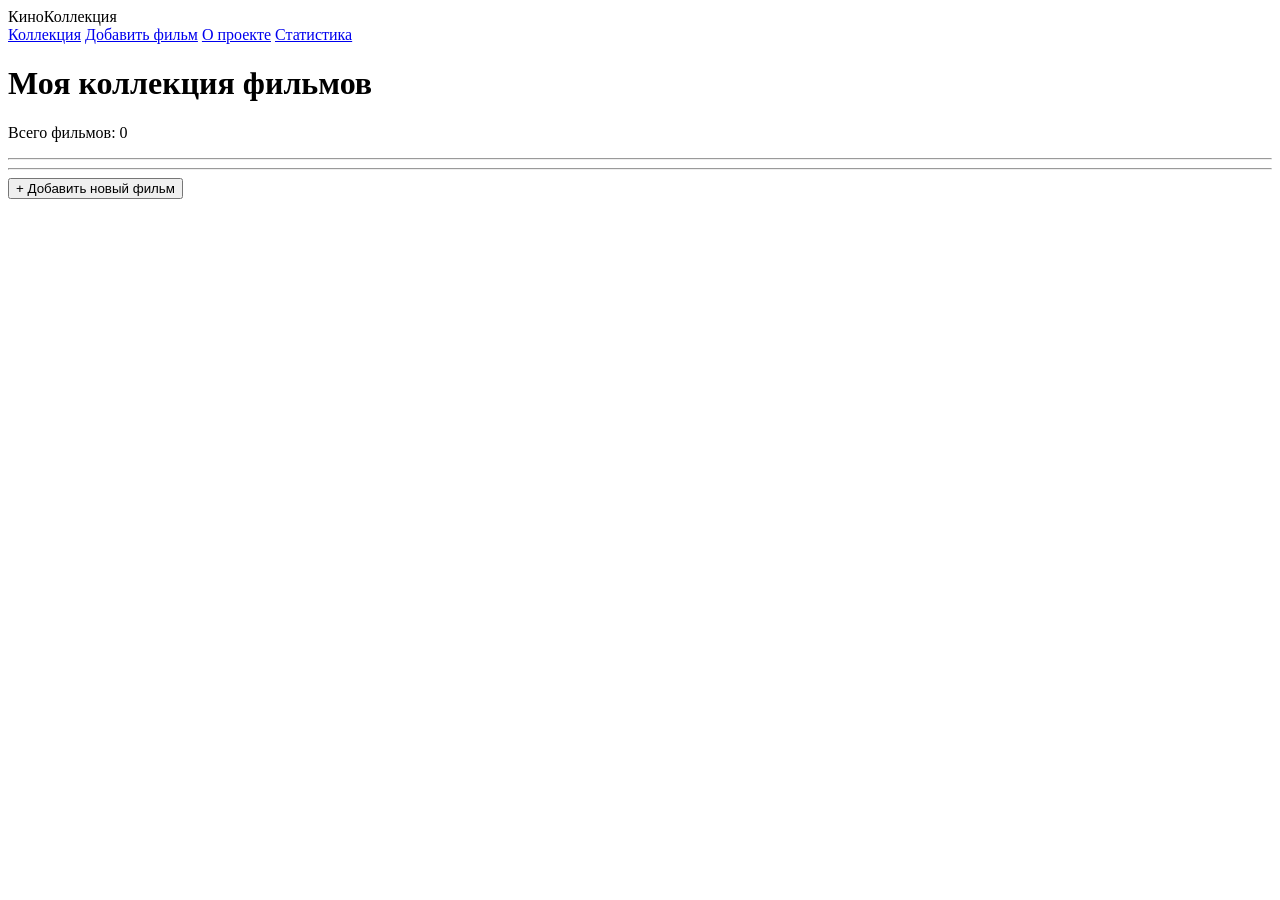
==== index.html @ 76b4c036 "Add files via upload" ====
<!DOCTYPE html>
<html lang="ru">

<head>
    <meta charset="UTF-8">
    <meta name="viewport" content="width=device-width, initial-scale=1.0">
    <title>КиноКоллекция</title>
    <link rel="stylesheet" href="css/common.css">
    <link rel="stylesheet" href="css/index.css">
    <meta name="viewport" content="width=device-width, initial-scale=1.0">
</head>

<body>
    <header>
        <div class="nav-container">
            <div class="logo">КиноКоллекция</div>
            <nav>
                <a href="index.html" class="nav-link active">Коллекция</a>
                <a href="form.html" class="nav-link">Добавить фильм</a>
                <a href="about.html" class="nav-link">О проекте</a>
                <a href="stats.html" class="nav-link">Статистика</a>
            </nav>
        </div>
    </header>

    <main class="container">
        <h1 class="title fade-in">Моя коллекция фильмов</h1>
        <p class="stats fade-in fade-in-delay-1">Всего фильмов: <span id="total-count">0</span></p>


        <hr class="section-divider">

        <div id="movies-grid" class="movies-grid"></div>


        <hr class="section-divider thin">


        <button onclick="window.location.href='form.html'" class="add-btn">+ Добавить новый фильм</button>
    </main>

    <script src="js/storage.js"></script>
    <script src="js/main.js"></script>
</body>

</html>
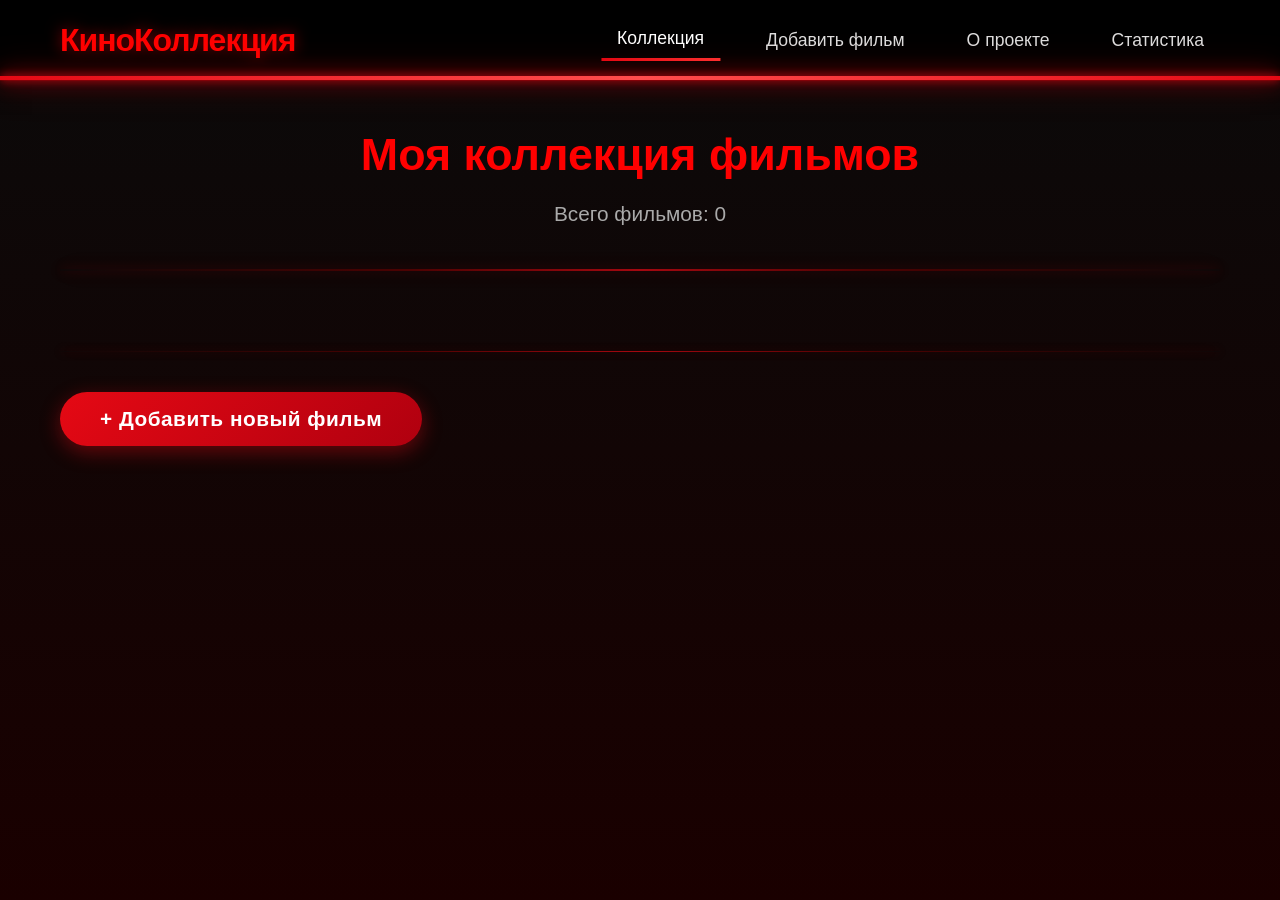
==== commit cfbc657c: "Fix HTML structure and update stylesheet paths" ====
--- a/index.html
+++ b/index.html
@@ -5,8 +5,8 @@
     <meta charset="UTF-8">
     <meta name="viewport" content="width=device-width, initial-scale=1.0">
     <title>КиноКоллекция</title>
-    <link rel="stylesheet" href="css/common.css">
-    <link rel="stylesheet" href="css/index.css">
+    <link rel="stylesheet" href="common.css">
+    <link rel="stylesheet" href="index.css">
     <meta name="viewport" content="width=device-width, initial-scale=1.0">
 </head>
 
@@ -43,4 +43,4 @@
     <script src="js/main.js"></script>
 </body>
 
-</html>+</html>
--- a/common.css
+++ b/common.css
@@ -0,0 +1,432 @@
+* {
+    margin: 0;
+    padding: 0;
+    box-sizing: border-box;
+}
+
+body {
+    background: linear-gradient(to bottom, #0f0f0f 0%, #180000 100%);
+    color: #ffffff;
+    font-family: 'Segoe UI', Arial, sans-serif;
+    line-height: 1.5;
+}
+
+header {
+    background-color: black;
+    padding: 1rem 0;
+    position: sticky;
+    top: 0;
+    z-index: 100;
+    box-shadow: 0 4px 20px rgba(0, 0, 0, 0.6);
+}
+
+.nav-container {
+    max-width: 1200px;
+    margin: 0 auto;
+    display: flex;
+    align-items: center;
+    justify-content: space-between;
+    padding: 0 20px;
+}
+
+.logo {
+    font-size: 1.8rem;
+    font-weight: bold;
+    color: red;
+}
+
+nav {
+    display: flex;
+    gap: 30px;
+}
+
+.nav-link {
+    color: #ddd;
+    text-decoration: none;
+    font-size: 1.1rem;
+    padding: 8px 16px;
+    border-radius: 6px;
+    transition: all 0.3s ease;
+}
+
+.nav-link:hover,
+.nav-link.active {
+    background-color: red;
+    color: white;
+}
+
+.container {
+    max-width: 1200px;
+    margin: 40px auto;
+    padding: 0 20px;
+}
+
+.title {
+    text-align: center;
+    font-size: 2.8rem;
+    margin-bottom: 10px;
+    color: red;
+}
+
+.add-btn,
+.save-btn {
+    background-color: red;
+    color: white;
+    border: none;
+    padding: 15px 40px;
+    font-size: 1.3rem;
+    border-radius: 50px;
+    cursor: pointer;
+    transition: all 0.3s;
+    display: inline-block;
+}
+
+.add-btn:hover,
+.save-btn:hover {
+    background-color: red;
+    transform: scale(1.05);
+}
+
+@media (max-width: 600px) {
+    .nav-container {
+        flex-direction: column;
+        gap: 15px;
+    }
+
+    .title {
+        font-size: 2.2rem;
+    }
+}
+
+@media (max-width: 480px) {
+    .container {
+        padding: 0 12px;
+        margin: 20px auto;
+    }
+
+    .title {
+        font-size: 2rem;
+    }
+
+    .nav-container {
+        flex-direction: column;
+        gap: 12px;
+        padding: 0 12px;
+    }
+
+    nav {
+        flex-direction: column;
+        gap: 8px;
+        width: 100%;
+        text-align: center;
+    }
+
+    .nav-link {
+        padding: 10px;
+        font-size: 1.1rem;
+    }
+
+    .logo {
+        font-size: 1.6rem;
+    }
+}
+
+@media (max-width: 768px) {
+    .container {
+        padding: 0 16px;
+        margin: 30px auto;
+    }
+
+    .title {
+        font-size: 2.4rem;
+    }
+
+    .add-btn,
+    .save-btn {
+        padding: 12px 30px;
+        font-size: 1.1rem;
+    }
+
+    .form-buttons {
+        flex-direction: column;
+        gap: 12px;
+    }
+
+    .save-btn,
+    .cancel-btn {
+        width: 100%;
+    }
+}
+
+@media (max-width: 1024px) {
+    .movies-grid {
+        grid-template-columns: repeat(auto-fill, minmax(280px, 1fr));
+        gap: 20px;
+    }
+
+    .stats-grid {
+        grid-template-columns: repeat(auto-fit, minmax(200px, 1fr));
+    }
+}
+
+.section-divider {
+    height: 2px;
+    margin: 40px auto;
+    max-width: 100%;
+    background: linear-gradient(to right,
+            transparent 0%,
+            #660000 30%,
+            #e50914 50%,
+            #660000 70%,
+            transparent 100%);
+    border: none;
+    box-shadow:
+        0 0 12px rgba(229, 9, 20, 0.4),
+        0 0 25px rgba(229, 9, 20, 0.15);
+    opacity: 0.7;
+    border-radius: 2px;
+}
+
+.section-divider.thin {
+    height: 1px;
+    box-shadow:
+        0 0 8px rgba(229, 9, 20, 0.35),
+        0 0 18px rgba(229, 9, 20, 0.12);
+}
+
+.fade-in {
+    opacity: 0;
+    animation: fadeInUp 0.8s forwards;
+}
+
+.fade-in-delay-1 {
+    animation-delay: 100ms;
+}
+
+.fade-in-delay-2 {
+    animation-delay: 200ms;
+}
+
+.fade-in-delay-3 {
+    animation-delay: 300ms;
+}
+
+.fade-in-delay-4 {
+    animation-delay: 400ms;
+}
+
+@keyframes fadeInUp {
+    from {
+        opacity: 0;
+        transform: translateY(40px);
+    }
+
+    to {
+        opacity: 1;
+        transform: translateY(0);
+    }
+}
+
+.movie-card {
+    opacity: 0;
+    transform: translateY(30px) scale(0.95);
+    animation: movieCardPop 0.7s forwards;
+}
+
+.movie-card:nth-child(1) {
+    animation-delay: 100ms;
+}
+
+.movie-card:nth-child(2) {
+    animation-delay: 200ms;
+}
+
+.movie-card:nth-child(3) {
+    animation-delay: 300ms;
+}
+
+.movie-card:nth-child(4) {
+    animation-delay: 400ms;
+}
+
+.movie-card:nth-child(5) {
+    animation-delay: 500ms;
+}
+
+.movie-card:nth-child(6) {
+    animation-delay: 600ms;
+}
+
+@keyframes movieCardPop {
+    from {
+        opacity: 0;
+        transform: translateY(50px) scale(0.92);
+    }
+
+    to {
+        opacity: 1;
+        transform: translateY(0) scale(1);
+    }
+}
+
+.stat-card {
+    opacity: 0;
+    transform: scale(0.85);
+    animation: statCardPop 0.6s forwards;
+}
+
+.stat-card:nth-child(1) {
+    animation-delay: 100ms;
+}
+
+.stat-card:nth-child(2) {
+    animation-delay: 200ms;
+}
+
+.stat-card:nth-child(3) {
+    animation-delay: 300ms;
+}
+
+.stat-card:nth-child(4) {
+    animation-delay: 400ms;
+}
+
+@keyframes statCardPop {
+    from {
+        opacity: 0;
+        transform: scale(0.8) translateY(30px);
+    }
+
+    to {
+        opacity: 1;
+        transform: scale(1) translateY(0);
+    }
+}
+
+.movie-form {
+    opacity: 0;
+    transform: translateY(30px);
+    animation: formFadeIn 0.9s 100ms forwards;
+}
+
+@keyframes formFadeIn {
+    from {
+        opacity: 0;
+        transform: translateY(40px);
+    }
+
+    to {
+        opacity: 1;
+        transform: translateY(0);
+    }
+}
+
+.title {
+    opacity: 0;
+    animation: titlePop 1s 50ms forwards;
+}
+
+@keyframes titlePop {
+    from {
+        opacity: 0;
+        transform: translateY(-30px);
+    }
+
+    to {
+        opacity: 1;
+        transform: translateY(0);
+    }
+}
+
+.nav-container {
+    opacity: 0;
+    animation: navFadeIn 0.8s forwards;
+}
+
+@keyframes navFadeIn {
+    from {
+        opacity: 0;
+        transform: translateY(-20px);
+    }
+
+    to {
+        opacity: 1;
+        transform: translateY(0);
+    }
+}
+
+body {
+    background: linear-gradient(to bottom, #0a0a0a 0%, #1a0000 100%);
+    min-height: 100vh;
+}
+
+header {
+    border-bottom: 1px solid #330000;
+}
+
+.logo {
+    font-size: 2rem;
+    letter-spacing: -1px;
+    text-shadow: 0 0 15px rgba(229, 9, 20, 0.6);
+}
+
+.nav-link {
+    position: relative;
+    transition: all 0.3s ease;
+}
+
+.nav-link:hover,
+.nav-link.active {
+    background-color: transparent;
+    color: white;
+    transform: translateY(-2px);
+}
+
+.nav-link::after {
+    content: '';
+    position: absolute;
+    bottom: -2px;
+    left: 50%;
+    width: 0;
+    height: 3px;
+    background: linear-gradient(to right, #e50914, #ff3333);
+    transition: all 0.3s ease;
+    transform: translateX(-50%);
+}
+
+.nav-link:hover::after,
+.nav-link.active::after {
+    width: 100%;
+}
+
+.add-btn,
+.save-btn {
+    background: linear-gradient(135deg, #e50914, #b0000f);
+    box-shadow: 0 6px 20px rgba(229, 9, 20, 0.4);
+    font-weight: 600;
+    letter-spacing: 0.5px;
+}
+
+.add-btn:hover,
+.save-btn:hover {
+    transform: translateY(-3px) scale(1.03);
+    box-shadow: 0 10px 30px rgba(229, 9, 20, 0.6);
+}
+
+* {
+    transition: background-color 0.25s, color 0.25s, transform 0.25s, box-shadow 0.25s;
+}
+
+header::after {
+    content: '';
+    position: absolute;
+    bottom: 0;
+    left: 0;
+    width: 100%;
+    height: 4px;
+    background: linear-gradient(to right, #e50914, #ff4d4d, #e50914);
+    box-shadow:
+        0 0 8px #e50914,
+        0 0 20px #e50914,
+        0 0 35px rgba(229, 9, 20, 0.7);
+}
--- a/index.css
+++ b/index.css
@@ -0,0 +1,180 @@
+.stats {
+    text-align: center;
+    font-size: 1.3rem;
+    color: #aaa;
+    margin-bottom: 40px;
+}
+
+.movies-grid {
+    display: grid;
+    grid-template-columns: repeat(auto-fill, minmax(300px, 1fr));
+    gap: 25px;
+}
+
+.movie-card {
+    background-color: black;
+    border-radius: 16px;
+    overflow: hidden;
+    box-shadow: 0 8px 25px rgba(0, 0, 0, 0.5);
+    transition: transform 0.3s ease, box-shadow 0.3s ease;
+}
+
+.movie-card:hover {
+    transform: scale(1.05);
+    box-shadow: 0 15px 40px rgba(229, 9, 20, 0.4);
+}
+
+.movie-card-content {
+    padding: 20px;
+}
+
+.movie-card h3 {
+    font-size: 1.5rem;
+    margin-bottom: 8px;
+}
+
+.movie-card p {
+    color: gray;
+    margin-bottom: 15px;
+}
+
+.status {
+    display: flex;
+    align-items: center;
+    gap: 10px;
+    font-size: 1.1rem;
+    margin-bottom: 15px;
+}
+
+.delete-btn {
+    background-color: red;
+    color: white;
+    border: none;
+    padding: 10px 20px;
+    border-radius: 8px;
+    cursor: pointer;
+    font-size: 1rem;
+    width: 100%;
+    transition: background 0.3s;
+}
+
+.delete-btn:hover {
+    background-color: red;
+}
+
+@media (max-width: 600px) {
+    .movies-grid {
+        grid-template-columns: 1fr;
+    }
+}
+
+@media (max-width: 768px) {
+    .movies-grid {
+        grid-template-columns: 1fr;
+        gap: 20px;
+    }
+
+    .movie-card {
+        max-width: 100%;
+    }
+
+    .movie-card h3 {
+        font-size: 1.4rem;
+    }
+
+    .movie-card p {
+        font-size: 0.95rem;
+    }
+
+    .delete-btn {
+        padding: 10px;
+        font-size: 0.95rem;
+    }
+}
+
+@media (max-width: 480px) {
+    .status {
+        font-size: 1rem;
+    }
+}
+
+.movie-poster {
+    width: 100%;
+    height: 360px;
+    object-fit: cover;
+    display: block;
+    border-bottom: 2px solid #333;
+}
+
+.no-poster {
+    width: 100%;
+    height: 360px;
+    background: #1a1a1a;
+    color: #666;
+    display: flex;
+    align-items: center;
+    justify-content: center;
+    font-size: 1.2rem;
+    border-bottom: 2px solid #333;
+}
+
+.movie-card {
+    max-width: 360px;
+    margin: 0 auto;
+}
+
+.movie-card:hover {
+    transform: scale(1.04);
+    box-shadow: 0 16px 48px rgba(229, 9, 20, 0.3);
+}
+
+.status input:checked+label {
+    color: #00ff9d;
+    font-weight: 600;
+}
+
+.movie-card {
+    background: #0f0f0f;
+    border: 1px solid #330000;
+    overflow: hidden;
+}
+
+.movie-card:hover {
+    transform: scale(1.06);
+    box-shadow: 0 20px 50px rgba(229, 9, 20, 0.45);
+    border-color: #e50914;
+}
+
+.movie-poster {
+    height: 380px;
+    object-fit: cover;
+    transition: transform 0.4s ease;
+}
+
+.movie-card:hover .movie-poster {
+    transform: scale(1.08);
+}
+
+.no-poster {
+    height: 380px;
+    font-size: 1.1rem;
+    background: linear-gradient(#1f1f1f, #141414);
+}
+
+.status {
+    margin: 18px 0;
+}
+
+.status input[type="checkbox"] {
+    accent-color: #e50914;
+    transform: scale(1.2);
+}
+
+.delete-btn {
+    background: linear-gradient(135deg, #e50914, #8a000a);
+    font-weight: 600;
+}
+
+.delete-btn:hover {
+    background: #ff1a1a;
+}
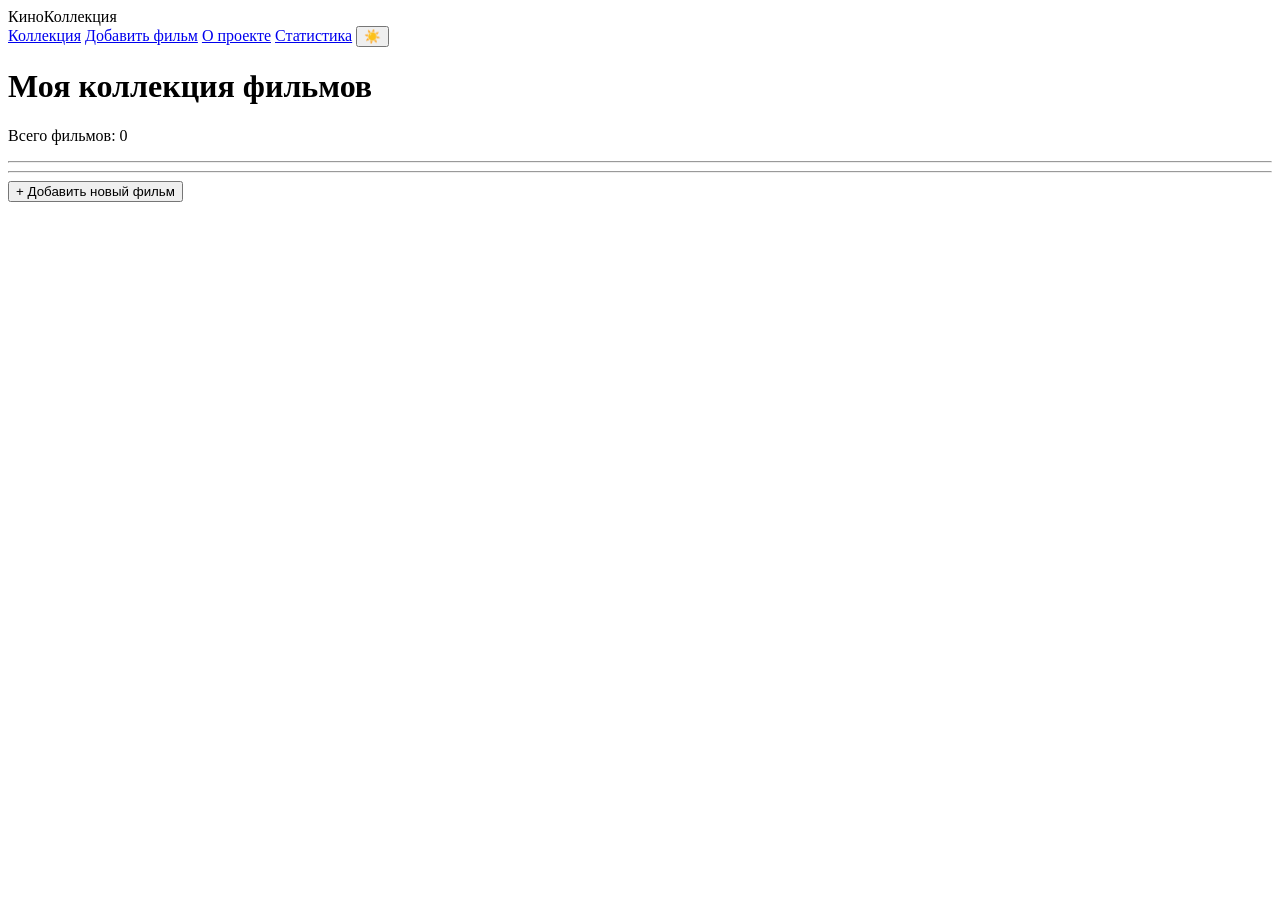
==== commit 07c6dcc7: "Add files via upload" ====
--- a/index.html
+++ b/index.html
@@ -4,9 +4,20 @@
 <head>
     <meta charset="UTF-8">
     <meta name="viewport" content="width=device-width, initial-scale=1.0">
+    <script>
+        (function () {
+            const savedTheme = localStorage.getItem('theme');
+            if (savedTheme) {
+                document.documentElement.setAttribute('data-theme', savedTheme);
+            } else {
+                document.documentElement.setAttribute('data-theme', 'dark');
+            }
+        })();
+    </script>
     <title>КиноКоллекция</title>
-    <link rel="stylesheet" href="common.css">
-    <link rel="stylesheet" href="index.css">
+    <link rel="stylesheet" href="css/common.css">
+    <link rel="stylesheet" href="css/index.css">
+    <link rel="stylesheet" href="css/theme.css">
     <meta name="viewport" content="width=device-width, initial-scale=1.0">
 </head>
 
@@ -15,10 +26,13 @@
         <div class="nav-container">
             <div class="logo">КиноКоллекция</div>
             <nav>
-                <a href="index.html" class="nav-link active">Коллекция</a>
+                <a href="index.html" class="nav-link">Коллекция</a>
                 <a href="form.html" class="nav-link">Добавить фильм</a>
                 <a href="about.html" class="nav-link">О проекте</a>
                 <a href="stats.html" class="nav-link">Статистика</a>
+                <button id="theme-toggle" class="theme-toggle" title="Сменить тему">
+                    ☀️
+                </button>
             </nav>
         </div>
     </header>
@@ -41,6 +55,7 @@
 
     <script src="js/storage.js"></script>
     <script src="js/main.js"></script>
+    <script src="js/theme.js"></script>
 </body>
 
-</html>
+</html>
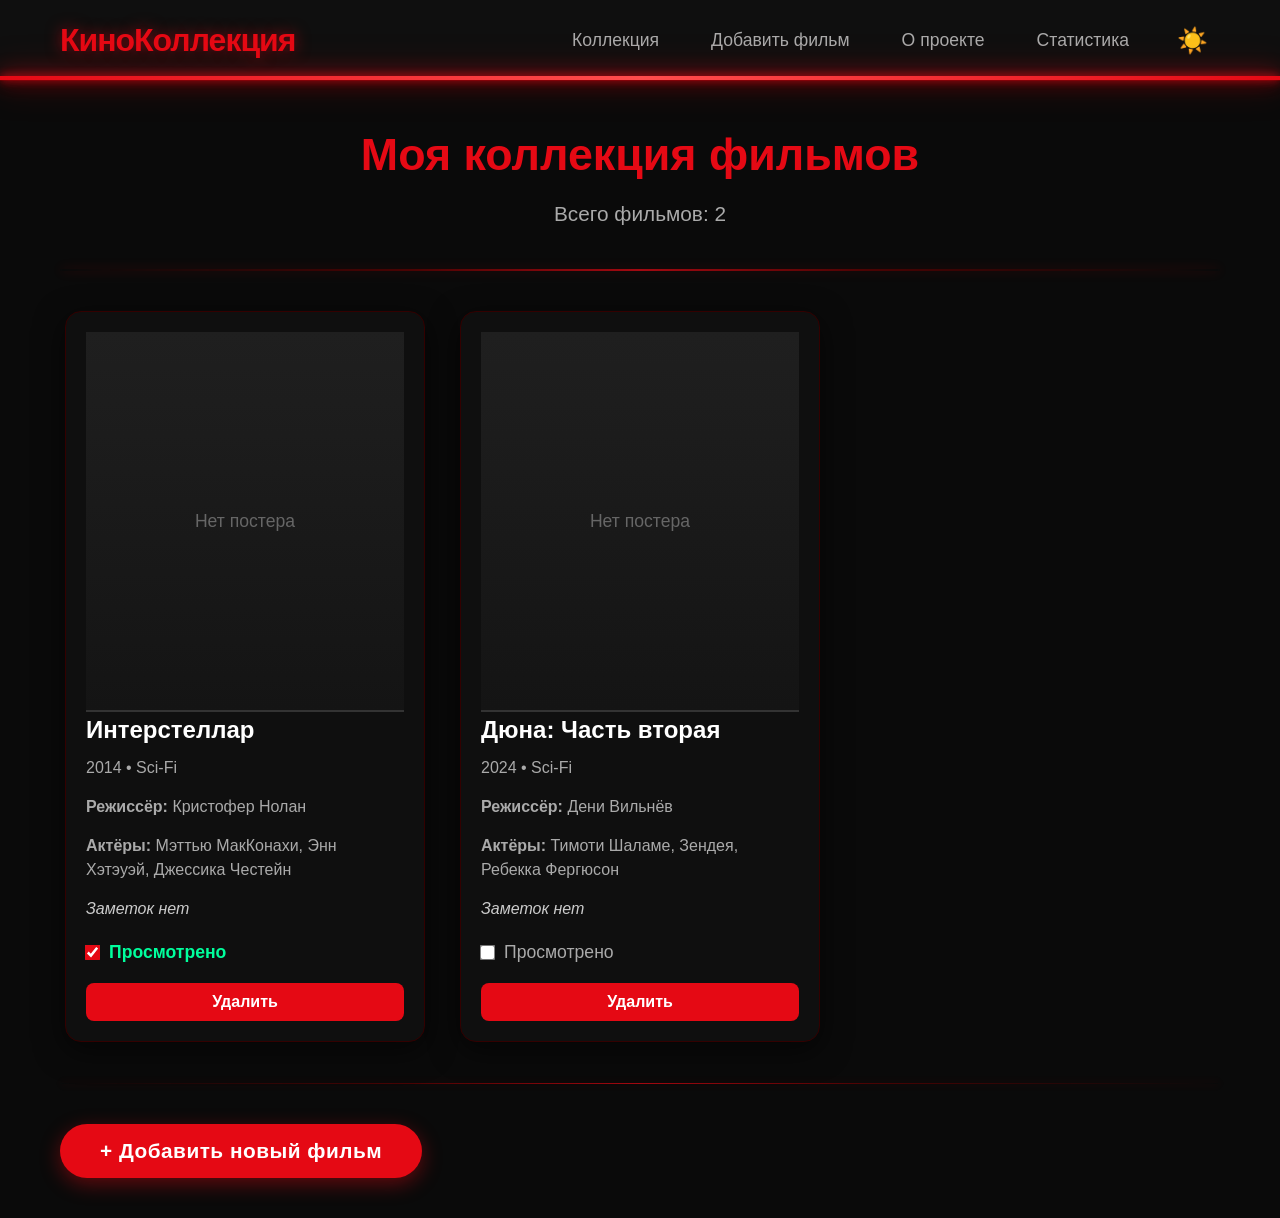
==== commit cb5f4cc6: "Update index.html" ====
--- a/index.html
+++ b/index.html
@@ -15,9 +15,9 @@
         })();
     </script>
     <title>КиноКоллекция</title>
-    <link rel="stylesheet" href="css/common.css">
-    <link rel="stylesheet" href="css/index.css">
-    <link rel="stylesheet" href="css/theme.css">
+    <link rel="stylesheet" href="common.css">
+    <link rel="stylesheet" href="index.css">
+    <link rel="stylesheet" href="theme.css">
     <meta name="viewport" content="width=device-width, initial-scale=1.0">
 </head>
 
@@ -53,9 +53,9 @@
         <button onclick="window.location.href='form.html'" class="add-btn">+ Добавить новый фильм</button>
     </main>
 
-    <script src="js/storage.js"></script>
-    <script src="js/main.js"></script>
-    <script src="js/theme.js"></script>
+    <script src="storage.js"></script>
+    <script src="main.js"></script>
+    <script src="theme.js"></script>
 </body>
 
-</html>+</html>
--- a/common.css
+++ b/common.css
@@ -0,0 +1,420 @@
+* {
+    margin: 0;
+    padding: 0;
+    box-sizing: border-box;
+}
+
+body {
+    background: linear-gradient(to bottom, #0f0f0f 0%, #180000 100%);
+    color: #ffffff;
+    font-family: 'Segoe UI', Arial, sans-serif;
+    line-height: 1.5;
+}
+
+header {
+    background-color: black;
+    padding: 1rem 0;
+    position: sticky;
+    top: 0;
+    z-index: 100;
+    box-shadow: 0 4px 20px rgba(0, 0, 0, 0.6);
+}
+
+.nav-container {
+    max-width: 1200px;
+    margin: 0 auto;
+    display: flex;
+    align-items: center;
+    justify-content: space-between;
+    padding: 0 20px;
+}
+
+.logo {
+    font-size: 1.8rem;
+    font-weight: bold;
+    color: red;
+}
+
+nav {
+    display: flex;
+    gap: 30px;
+}
+
+.nav-link {
+    color: #ddd;
+    text-decoration: none;
+    font-size: 1.1rem;
+    padding: 8px 16px;
+    border-radius: 6px;
+    transition: all 0.3s ease;
+}
+
+.nav-link:hover,
+.nav-link.active {
+    background-color: red;
+    color: white;
+}
+
+.container {
+    max-width: 1200px;
+    margin: 40px auto;
+    padding: 0 20px;
+}
+
+.title {
+    text-align: center;
+    font-size: 2.8rem;
+    margin-bottom: 10px;
+    color: red;
+}
+
+.add-btn,
+.save-btn {
+    background-color: red;
+    color: white;
+    border: none;
+    padding: 15px 40px;
+    font-size: 1.3rem;
+    border-radius: 50px;
+    cursor: pointer;
+    transition: all 0.3s;
+    display: inline-block;
+}
+
+.add-btn:hover,
+.save-btn:hover {
+    background-color: red;
+    transform: scale(1.05);
+}
+
+@media (max-width: 600px) {
+    .nav-container {
+        flex-direction: column;
+        gap: 15px;
+    }
+
+    .title {
+        font-size: 2.2rem;
+    }
+}
+
+@media (max-width: 480px) {
+    .container {
+        padding: 0 12px;
+        margin: 20px auto;
+    }
+
+    .title {
+        font-size: 2rem;
+    }
+
+    .nav-container {
+        flex-direction: column;
+        gap: 12px;
+        padding: 0 12px;
+    }
+
+    nav {
+        flex-direction: column;
+        gap: 8px;
+        width: 100%;
+        text-align: center;
+    }
+
+    .nav-link {
+        padding: 10px;
+        font-size: 1.1rem;
+    }
+
+    .logo {
+        font-size: 1.6rem;
+    }
+}
+
+@media (max-width: 768px) {
+    .container {
+        padding: 0 16px;
+        margin: 30px auto;
+    }
+
+    .title {
+        font-size: 2.4rem;
+    }
+
+    .add-btn,
+    .save-btn {
+        padding: 12px 30px;
+        font-size: 1.1rem;
+    }
+
+    .form-buttons {
+        flex-direction: column;
+        gap: 12px;
+    }
+
+    .save-btn,
+    .cancel-btn {
+        width: 100%;
+    }
+}
+
+@media (max-width: 1024px) {
+    .movies-grid {
+        grid-template-columns: repeat(auto-fill, minmax(280px, 1fr));
+        gap: 20px;
+    }
+
+    .stats-grid {
+        grid-template-columns: repeat(auto-fit, minmax(200px, 1fr));
+    }
+}
+
+.section-divider {
+    height: 2px;
+    margin: 40px auto;
+    max-width: 100%;
+    background: linear-gradient(to right,
+            transparent 0%,
+            #660000 30%,
+            #e50914 50%,
+            #660000 70%,
+            transparent 100%);
+    border: none;
+    box-shadow:
+        0 0 12px rgba(229, 9, 20, 0.4),
+        0 0 25px rgba(229, 9, 20, 0.15);
+    opacity: 0.7;
+    border-radius: 2px;
+}
+
+.section-divider.thin {
+    height: 1px;
+    box-shadow:
+        0 0 8px rgba(229, 9, 20, 0.35),
+        0 0 18px rgba(229, 9, 20, 0.12);
+}
+
+.fade-in {
+    opacity: 0;
+    animation: fadeInUp 0.8s forwards;
+}
+
+.fade-in-delay-1 {
+    animation-delay: 100ms;
+}
+
+.fade-in-delay-2 {
+    animation-delay: 200ms;
+}
+
+.fade-in-delay-3 {
+    animation-delay: 300ms;
+}
+
+.fade-in-delay-4 {
+    animation-delay: 400ms;
+}
+
+@keyframes fadeInUp {
+    from {
+        opacity: 0;
+        transform: translateY(40px);
+    }
+
+    to {
+        opacity: 1;
+        transform: translateY(0);
+    }
+}
+
+.movie-card {
+    opacity: 0;
+    transform: translateY(30px) scale(0.95);
+    animation: movieCardPop 0.7s forwards;
+}
+
+.movie-card:nth-child(1) {
+    animation-delay: 100ms;
+}
+
+.movie-card:nth-child(2) {
+    animation-delay: 200ms;
+}
+
+.movie-card:nth-child(3) {
+    animation-delay: 300ms;
+}
+
+.movie-card:nth-child(4) {
+    animation-delay: 400ms;
+}
+
+.movie-card:nth-child(5) {
+    animation-delay: 500ms;
+}
+
+.movie-card:nth-child(6) {
+    animation-delay: 600ms;
+}
+
+@keyframes movieCardPop {
+    from {
+        opacity: 0;
+        transform: translateY(50px) scale(0.92);
+    }
+
+    to {
+        opacity: 1;
+        transform: translateY(0) scale(1);
+    }
+}
+
+.stat-card {
+    opacity: 0;
+    transform: scale(0.85);
+    animation: statCardPop 0.6s forwards;
+}
+
+.stat-card:nth-child(1) {
+    animation-delay: 100ms;
+}
+
+.stat-card:nth-child(2) {
+    animation-delay: 200ms;
+}
+
+.stat-card:nth-child(3) {
+    animation-delay: 300ms;
+}
+
+.stat-card:nth-child(4) {
+    animation-delay: 400ms;
+}
+
+@keyframes statCardPop {
+    from {
+        opacity: 0;
+        transform: scale(0.8) translateY(30px);
+    }
+
+    to {
+        opacity: 1;
+        transform: scale(1) translateY(0);
+    }
+}
+
+.movie-form {
+    opacity: 0;
+    transform: translateY(30px);
+    animation: formFadeIn 0.9s 100ms forwards;
+}
+
+@keyframes formFadeIn {
+    from {
+        opacity: 0;
+        transform: translateY(40px);
+    }
+
+    to {
+        opacity: 1;
+        transform: translateY(0);
+    }
+}
+
+.title {
+    opacity: 1;
+}
+
+header,
+.nav-container,
+.logo {
+    animation: none !important;
+    opacity: 1 !important;
+    transform: none !important;
+}
+
+body {
+    background: linear-gradient(to bottom, #0a0a0a 0%, #1a0000 100%);
+    min-height: 100vh;
+}
+
+header {
+    border-bottom: 1px solid #330000;
+}
+
+.logo {
+    font-size: 2rem;
+    letter-spacing: -1px;
+    text-shadow: 0 0 15px rgba(229, 9, 20, 0.6);
+}
+
+.nav-link {
+    position: relative;
+    transition: all 0.3s ease;
+}
+
+.nav-link:hover,
+.nav-link.active {
+    background-color: transparent;
+    color: white;
+    transform: translateY(-2px);
+}
+
+.nav-link::after {
+    display: none;
+}
+
+.add-btn,
+.save-btn {
+    background: linear-gradient(135deg, #e50914, #b0000f);
+    box-shadow: 0 6px 20px rgba(229, 9, 20, 0.4);
+    font-weight: 600;
+    letter-spacing: 0.5px;
+}
+
+.add-btn:hover,
+.save-btn:hover {
+    transform: translateY(-3px) scale(1.03);
+    box-shadow: 0 10px 30px rgba(229, 9, 20, 0.6);
+}
+
+* {
+    transition: background-color 0.25s, color 0.25s, transform 0.25s, box-shadow 0.25s;
+}
+
+header::after {
+    content: '';
+    position: absolute;
+    bottom: 0;
+    left: 0;
+    width: 100%;
+    height: 4px;
+    background: linear-gradient(to right, #e50914, #ff4d4d, #e50914);
+    box-shadow:
+        0 0 8px #e50914,
+        0 0 20px #e50914,
+        0 0 35px rgba(229, 9, 20, 0.7);
+}
+
+.nav-container {
+    position: relative;
+}
+
+nav {
+    display: flex;
+    align-items: center;
+    gap: 20px;
+}
+
+.delete-btn {
+    color: white;
+    font-weight: 600;
+}
+
+[data-theme="light"] .delete-btn {
+    background: #333333;
+}
+
+[data-theme="light"] .delete-btn:hover {
+    background: #1f1f1f;
+}
--- a/index.css
+++ b/index.css
@@ -0,0 +1,179 @@
+.stats {
+    text-align: center;
+    font-size: 1.3rem;
+    color: #aaa;
+    margin-bottom: 40px;
+}
+
+.movies-grid {
+    display: grid;
+    grid-template-columns: repeat(auto-fill, minmax(300px, 1fr));
+    gap: 25px;
+}
+
+.movie-card {
+    background-color: black;
+    border-radius: 16px;
+    overflow: hidden;
+    box-shadow: 0 8px 25px rgba(0, 0, 0, 0.5);
+    transition: transform 0.3s ease, box-shadow 0.3s ease;
+}
+
+.movie-card:hover {
+    transform: scale(1.05);
+    box-shadow: 0 15px 40px rgba(229, 9, 20, 0.4);
+}
+
+.movie-card-content {
+    padding: 20px;
+}
+
+.movie-card h3 {
+    font-size: 1.5rem;
+    margin-bottom: 8px;
+}
+
+.movie-card p {
+    color: gray;
+    margin-bottom: 15px;
+}
+
+.status {
+    display: flex;
+    align-items: center;
+    gap: 10px;
+    font-size: 1.1rem;
+    margin-bottom: 15px;
+}
+
+.delete-btn {
+    background-color: red;
+    color: white;
+    border: none;
+    padding: 10px 20px;
+    border-radius: 8px;
+    cursor: pointer;
+    font-size: 1rem;
+    width: 100%;
+    transition: background 0.3s;
+}
+
+.delete-btn:hover {
+    background-color: red;
+}
+
+@media (max-width: 600px) {
+    .movies-grid {
+        grid-template-columns: 1fr;
+    }
+}
+
+@media (max-width: 768px) {
+    .movies-grid {
+        grid-template-columns: 1fr;
+        gap: 20px;
+    }
+
+    .movie-card {
+        max-width: 100%;
+    }
+
+    .movie-card h3 {
+        font-size: 1.4rem;
+    }
+
+    .movie-card p {
+        font-size: 0.95rem;
+    }
+
+    .delete-btn {
+        padding: 10px;
+        font-size: 0.95rem;
+    }
+}
+
+@media (max-width: 480px) {
+    .status {
+        font-size: 1rem;
+    }
+}
+
+.movie-poster {
+    width: 100%;
+    height: 360px;
+    object-fit: cover;
+    display: block;
+    border-bottom: 2px solid #333;
+}
+
+.no-poster {
+    width: 100%;
+    height: 360px;
+    background: #1a1a1a;
+    color: #666;
+    display: flex;
+    align-items: center;
+    justify-content: center;
+    font-size: 1.2rem;
+    border-bottom: 2px solid #333;
+}
+
+.movie-card {
+    max-width: 360px;
+    margin: 0 auto;
+}
+
+.movie-card:hover {
+    transform: scale(1.04);
+    box-shadow: 0 16px 48px rgba(229, 9, 20, 0.3);
+}
+
+.status input:checked+label {
+    color: #00ff9d;
+    font-weight: 600;
+}
+
+.movie-card {
+    background: #0f0f0f;
+    border: 1px solid #330000;
+    overflow: hidden;
+}
+
+.movie-card:hover {
+    cursor: pointer;
+    box-shadow: 0 20px 50px rgba(229, 9, 20, 0.45);
+    border-color: #e50914;
+    transition: 0.5s ease;  
+}
+
+.movie-poster {
+    height: 380px;
+    object-fit: cover;
+    transition: transform 0.4s ease;
+}
+
+
+
+.no-poster {
+    height: 380px;
+    font-size: 1.1rem;
+    background: linear-gradient(#1f1f1f, #141414);
+}
+
+.status {
+    margin: 18px 0;
+}
+
+.status input[type="checkbox"] {
+    accent-color: #e50914;
+    transform: scale(1.2);
+}
+
+.delete-btn {
+    background: linear-gradient(135deg, #e50914, #8a000a);
+    font-weight: 600;
+}
+
+.delete-btn:hover {
+    background: #ff1a1a;
+}
--- a/theme.css
+++ b/theme.css
@@ -0,0 +1,135 @@
+:root {
+    --accent-color: #e50914;
+    --accent-hover: #b0000f;
+    --text-primary: #1a1a1a;
+    --text-muted: #444444;
+    --bg-color: #f8f9fa;
+    --card-bg: #ffffff;
+    --border-color: #dddddd;
+    --shadow: 0 10px 30px rgba(0, 0, 0, 0.1);
+}
+
+[data-theme="dark"] {
+    --accent-color: #e50914;
+    --accent-hover: #b0000f;
+    --text-primary: #ffffff;
+    --text-muted: #aaaaaa;
+    --bg-color: #0a0a0a;
+    --card-bg: #0f0f0f;
+    --border-color: #330000;
+    --shadow: 0 8px 30px rgba(0, 0, 0, 0.6);
+}
+
+
+body {
+    background: var(--bg-color);
+    color: var(--text-primary);
+    transition: all 0.4s ease;
+}
+
+header {
+    background: var(--card-bg);
+    border-bottom: 1px solid var(--border-color);
+}
+
+.logo,
+.title,
+.stat-value {
+    color: var(--accent-color) !important;
+}
+
+.movie-card,
+.stat-card,
+.movie-form,
+.about-content {
+    background: var(--card-bg);
+    border: 1px solid var(--border-color);
+    box-shadow: var(--shadow);
+}
+
+.stat-label,
+p,
+label,
+.movie-card p {
+    color: var(--text-muted);
+}
+
+.nav-link {
+    color: var(--text-muted);
+}
+
+.nav-link:hover,
+.nav-link.active {
+    background-color: var(--accent-color);
+    color: white;
+}
+
+.add-btn,
+.save-btn,
+.delete-btn {
+    background: var(--accent-color);
+    color: white;
+}
+
+.add-btn:hover,
+.save-btn:hover,
+.delete-btn:hover {
+    background: var(--accent-hover);
+}
+
+[data-theme="light"] .movie-poster {
+    border-bottom: 3px solid #f0f0f0;
+}
+
+[data-theme="light"] .no-poster {
+    background: #f5f5f5;
+    color: #777777;
+}
+
+.theme-toggle {
+    background: none;
+    border: none;
+    color: var(--text-muted);
+    font-size: 1.55rem;
+    cursor: pointer;
+    padding: 8px 12px;
+    border-radius: 50%;
+    transition: all 0.3s ease;
+}
+
+.theme-toggle:hover {
+    background: none;
+    color: var(--accent-color);
+    transform: rotate(20deg);
+}
+
+[data-theme="dark"] .theme-toggle:hover {
+    background: none;
+    color: #e50914;
+}
+
+[data-theme="light"] .movie-form input,
+[data-theme="light"] .movie-form select,
+[data-theme="light"] .movie-form textarea {
+    background: #ffffff !important;
+    color: #1a1a1a !important;
+    border: 2px solid #cccccc !important;
+    border-radius: 8px;
+}
+
+[data-theme="light"] .movie-form input:focus,
+[data-theme="light"] .movie-form select:focus,
+[data-theme="light"] .movie-form textarea:focus {
+    border-color: #e50914 !important;
+    box-shadow: 0 0 0 3px rgba(229, 9, 20, 0.2) !important;
+    outline: none;
+}
+
+[data-theme="light"] .movie-form input::placeholder,
+[data-theme="light"] .movie-form textarea::placeholder {
+    color: #888888 !important;
+}
+
+[data-theme="light"] .form-group label {
+    color: #1a1a1a !important;
+}
